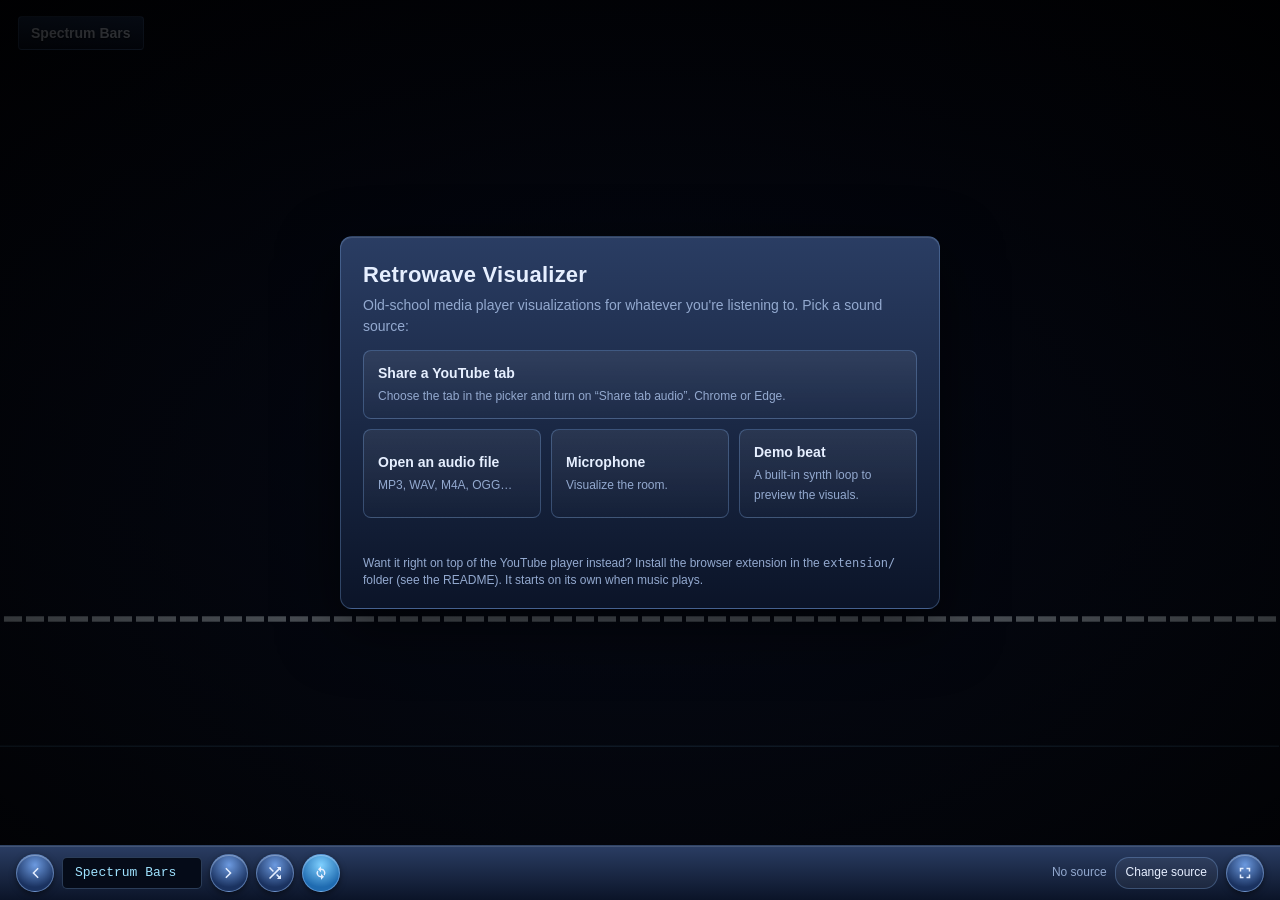
==== index.html @ c6bda589 "Add Retrowave Visualizer Old-school media player style music visualizations for YouTube: a Manifest " ====
<!doctype html>
<html lang="en">
<head>
<meta charset="utf-8">
<meta name="viewport" content="width=device-width, initial-scale=1">
<title>Retrowave Visualizer</title>
<link rel="icon" href="extension/icons/icon32.png">
<style>
  :root {
    --bg: #04070f;
    --panel-top: #2a3d63;
    --panel-bot: #0b1428;
    --edge: rgba(140, 190, 255, 0.28);
    --text: #e6efff;
    --muted: #93a9cf;
    --accent: #4fa3ff;
    color-scheme: dark;
  }
  * { box-sizing: border-box; }
  html, body { height: 100%; }
  body {
    margin: 0;
    background: var(--bg);
    color: var(--text);
    font: 14px/1.45 "Segoe UI", Tahoma, Roboto, Arial, sans-serif;
    display: flex;
    flex-direction: column;
    overflow: hidden;
  }

  #stage { position: relative; flex: 1; min-height: 0; background: #000; }
  #viz { position: absolute; inset: 0; width: 100%; height: 100%; display: block; }

  #title {
    position: absolute; left: 18px; top: 16px;
    padding: 6px 12px; border-radius: 4px;
    background: linear-gradient(180deg, rgba(40,70,120,.75), rgba(10,20,45,.75));
    border: 1px solid var(--edge);
    font-weight: 600; text-shadow: 0 1px 2px #000;
    opacity: 0; transform: translateY(-6px); transition: opacity .4s, transform .4s;
    pointer-events: none;
  }
  #title.show { opacity: 1; transform: none; }

  /* Welcome card */
  #welcome {
    position: absolute; inset: 0; display: grid; place-items: center; padding: 16px;
    background: radial-gradient(ellipse at center, rgba(4,8,20,.55), rgba(0,0,0,.85));
  }
  #welcome.hidden { display: none; }
  .card {
    width: min(600px, 100%);
    background: linear-gradient(180deg, var(--panel-top), var(--panel-bot));
    border: 1px solid var(--edge); border-radius: 12px;
    box-shadow: 0 20px 60px rgba(0,0,0,.6), inset 0 1px 0 rgba(255,255,255,.12);
    padding: 22px 22px 18px;
  }
  .card h1 { margin: 0 0 4px; font-size: 22px; letter-spacing: .01em; }
  .card p { margin: 0 0 14px; color: var(--muted); }
  .sources { display: grid; grid-template-columns: repeat(3, 1fr); gap: 10px; }
  @media (max-width: 560px) { .sources { grid-template-columns: 1fr; } }
  .src {
    text-align: left; cursor: pointer; font: inherit; color: var(--text);
    padding: 12px 14px; border-radius: 8px;
    border: 1px solid var(--edge);
    background: linear-gradient(180deg, rgba(255,255,255,.07), rgba(255,255,255,.01));
  }
  .src:hover { border-color: var(--accent); background: linear-gradient(180deg, rgba(79,163,255,.22), rgba(79,163,255,.05)); }
  .src b { display: block; margin-bottom: 2px; }
  .src span { color: var(--muted); font-size: 12px; }
  .src.featured { grid-column: 1 / -1; }
  .tip { margin-top: 14px; font-size: 12px; color: var(--muted); }
  .tip a { color: var(--accent); }
  #error { margin-top: 10px; color: #ff8f8f; font-size: 13px; min-height: 1em; }

  /* Transport bar */
  #bar {
    display: flex; align-items: center; gap: 8px; flex-wrap: wrap;
    padding: 8px 16px;
    background: linear-gradient(180deg, var(--panel-top), var(--panel-bot));
    border-top: 1px solid var(--edge);
    box-shadow: inset 0 1px 0 rgba(255,255,255,.12);
  }
  body.immersive #bar { display: none; }
  .orb {
    width: 38px; height: 38px; border-radius: 50%; padding: 0; cursor: pointer;
    display: grid; place-items: center; color: var(--text);
    border: 1px solid rgba(160,200,255,.45);
    background: radial-gradient(circle at 50% 28%, #6c9ae0, #1a3260 70%);
    box-shadow: 0 2px 6px rgba(0,0,0,.5), inset 0 1px 0 rgba(255,255,255,.3);
  }
  .orb:hover { filter: brightness(1.2); }
  .orb.on { background: radial-gradient(circle at 50% 28%, #7fd0ff, #1f6bb0 70%); }
  .orb svg { width: 18px; height: 18px; fill: currentColor; }
  #presetName {
    min-width: 140px; padding: 6px 12px; border-radius: 5px;
    background: #050b18; border: 1px solid var(--edge);
    font-family: Consolas, "Courier New", monospace; font-size: 13px; color: #9fe3ff;
    white-space: nowrap; overflow: hidden; text-overflow: ellipsis;
  }
  .spacer { flex: 1; }
  #source { color: var(--muted); font-size: 12px; white-space: nowrap; overflow: hidden; text-overflow: ellipsis; max-width: 40vw; }
  .chip {
    font: inherit; font-size: 12px; cursor: pointer; color: var(--text);
    padding: 6px 10px; border-radius: 14px; border: 1px solid var(--edge); background: rgba(255,255,255,.05);
  }
  .chip:hover { border-color: var(--accent); }
  #player { height: 30px; max-width: 260px; display: none; }
  #player.show { display: block; }
  @media (max-width: 600px) { #source { display: none; } #presetName { min-width: 0; flex: 1; } }
</style>
</head>
<body>
<div id="stage">
  <canvas id="viz"></canvas>
  <div id="title"></div>

  <div id="welcome">
    <div class="card">
      <h1>Retrowave Visualizer</h1>
      <p>Old-school media player visualizations for whatever you're listening to. Pick a sound source:</p>
      <div class="sources">
        <button class="src featured" data-src="tab"><b>Share a YouTube tab</b><span>Choose the tab in the picker and turn on “Share tab audio”. Chrome or Edge.</span></button>
        <button class="src" data-src="file"><b>Open an audio file</b><span>MP3, WAV, M4A, OGG…</span></button>
        <button class="src" data-src="mic"><b>Microphone</b><span>Visualize the room.</span></button>
        <button class="src" data-src="demo"><b>Demo beat</b><span>A built-in synth loop to preview the visuals.</span></button>
      </div>
      <div id="error" role="alert"></div>
      <div class="tip">Want it right on top of the YouTube player instead? Install the browser extension in the <code>extension/</code> folder (see the README). It starts on its own when music plays.</div>
    </div>
  </div>
</div>

<div id="bar">
  <button class="orb" id="prev" title="Previous visualization  [" aria-label="Previous visualization"><svg viewBox="0 0 24 24"><path d="M15.5 5 8.5 12l7 7 1.4-1.4L11.3 12l5.6-5.6z"/></svg></button>
  <div id="presetName"></div>
  <button class="orb" id="next" title="Next visualization  ]" aria-label="Next visualization"><svg viewBox="0 0 24 24"><path d="M8.5 5 7.1 6.4l5.6 5.6-5.6 5.6L8.5 19l7-7z"/></svg></button>
  <button class="orb" id="shuffle" title="Random visualization" aria-label="Random visualization"><svg viewBox="0 0 24 24"><path d="M10.6 9.2 5.4 4 4 5.4l5.2 5.2 1.4-1.4zM14.5 4l2 2L4 18.6 5.4 20 18 7.5l2 2V4h-5.5zm.3 9.4-1.4 1.4 3.1 3.1-2 2H20v-5.5l-2 2-3.2-3z"/></svg></button>
  <button class="orb on" id="cycle" title="Auto-change every 30 s" aria-label="Toggle auto-change" aria-pressed="true"><svg viewBox="0 0 24 24"><path d="M12 6V3L8 7l4 4V8a4 4 0 0 1 4 4 4 4 0 0 1-.5 1.9l1.5 1.5A6 6 0 0 0 12 6zm-4 6a4 4 0 0 1 .5-1.9L7 8.6A6 6 0 0 0 12 18v3l4-4-4-4v3a4 4 0 0 1-4-4z"/></svg></button>
  <audio id="player" controls></audio>
  <div class="spacer"></div>
  <div id="source">No source</div>
  <button class="chip" id="change">Change source</button>
  <button class="orb" id="full" title="Full screen  F" aria-label="Full screen"><svg viewBox="0 0 24 24"><path d="M7 14H5v5h5v-2H7v-3zm-2-4h2V7h3V5H5v5zm12 7h-3v2h5v-5h-2v3zM14 5v2h3v3h2V5h-5z"/></svg></button>
</div>

<input type="file" id="file" accept="audio/*,video/*" hidden>

<script src="extension/visualizer.js"></script>
<script>
(() => {
  'use strict';
  const $ = (id) => document.getElementById(id);
  const titleEl = $('title');
  let titleTimer = 0;

  const engine = new RetrowaveVisualizer($('viz'), {
    autoCycle: true,
    cycleSeconds: 30,
    onPresetChange: (_i, name) => showTitle(name),
  });
  engine.start();

  function showTitle(name) {
    $('presetName').textContent = name;
    titleEl.textContent = name;
    titleEl.classList.add('show');
    clearTimeout(titleTimer);
    titleTimer = setTimeout(() => titleEl.classList.remove('show'), 2600);
  }
  showTitle(engine.presetName);

  /* ---------------- audio sources ---------------- */
  let ctx = null;
  let analyser = null;
  let current = null; // { stop() }

  function audio() {
    if (!ctx) {
      ctx = new AudioContext();
      analyser = ctx.createAnalyser();
      analyser.fftSize = 2048;
      analyser.smoothingTimeConstant = 0.78;
      engine.setAnalyser(analyser);
    }
    if (ctx.state !== 'running') ctx.resume();
    return ctx;
  }

  function stopCurrent() {
    if (current) { try { current.stop(); } catch (e) {} }
    current = null;
    $('player').classList.remove('show');
  }

  function setSource(label) {
    $('source').textContent = label;
    $('welcome').classList.add('hidden');
    $('error').textContent = '';
  }

  function fail(msg) {
    $('welcome').classList.remove('hidden');
    $('error').textContent = msg;
  }

  async function useTab() {
    if (!navigator.mediaDevices || !navigator.mediaDevices.getDisplayMedia) {
      return fail('This browser cannot share tab audio. Try Chrome or Edge on a computer, or use the extension.');
    }
    let stream;
    try {
      stream = await navigator.mediaDevices.getDisplayMedia({
        video: true,
        audio: { echoCancellation: false, noiseSuppression: false, autoGainControl: false },
        preferCurrentTab: false,
        selfBrowserSurface: 'exclude',
        systemAudio: 'include',
      });
    } catch (e) {
      return fail('Sharing was cancelled.');
    }
    const tracks = stream.getAudioTracks();
    if (!tracks.length) {
      stream.getTracks().forEach((t) => t.stop());
      return fail('No audio came through. In the picker choose a Chrome tab and make sure “Share tab audio” is on.');
    }
    stopCurrent();
    const c = audio();
    const src = c.createMediaStreamSource(new MediaStream(tracks));
    src.connect(analyser); // not to the speakers: the tab already plays its own sound
    current = { stop() { src.disconnect(); stream.getTracks().forEach((t) => t.stop()); } };
    tracks[0].addEventListener('ended', () => { if (current) { stopCurrent(); fail('Tab sharing stopped. Pick a source to continue.'); } });
    setSource('Tab audio: ' + (tracks[0].label || 'shared tab'));
  }

  async function useMic() {
    let stream;
    try {
      stream = await navigator.mediaDevices.getUserMedia({
        audio: { echoCancellation: false, noiseSuppression: false, autoGainControl: false },
      });
    } catch (e) {
      return fail('Microphone access was blocked.');
    }
    stopCurrent();
    const c = audio();
    const src = c.createMediaStreamSource(stream);
    src.connect(analyser);
    current = { stop() { src.disconnect(); stream.getTracks().forEach((t) => t.stop()); } };
    setSource('Microphone');
  }

  const player = $('player');
  let playerSrc = null;
  function useFile(file) {
    stopCurrent();
    const c = audio();
    if (!playerSrc) {
      playerSrc = c.createMediaElementSource(player);
    }
    playerSrc.connect(analyser);
    analyser.connect(c.destination);
    if (player.src) URL.revokeObjectURL(player.src);
    player.src = URL.createObjectURL(file);
    player.classList.add('show');
    player.play().catch(() => {});
    current = {
      stop() {
        player.pause();
        playerSrc.disconnect();
        try { analyser.disconnect(c.destination); } catch (e) {}
      },
    };
    setSource(file.name);
  }

  // Small built-in synth loop so the visuals can be previewed without any media.
  function useDemo() {
    stopCurrent();
    const c = audio();
    const out = c.createGain();
    out.gain.value = 0.5;
    out.connect(analyser);
    analyser.connect(c.destination);

    const noiseBuf = c.createBuffer(1, c.sampleRate, c.sampleRate);
    const nd = noiseBuf.getChannelData(0);
    for (let i = 0; i < nd.length; i++) nd[i] = Math.random() * 2 - 1;

    const bpm = 118;
    const step = 60 / bpm / 4; // 16th notes
    const roots = [45, 41, 48, 43]; // A, F, C, G (midi)
    const mtof = (m) => 440 * Math.pow(2, (m - 69) / 12);
    let n = 0;
    let nextTime = c.currentTime + 0.1;

    function kick(t) {
      const o = c.createOscillator(), g = c.createGain();
      o.frequency.setValueAtTime(150, t);
      o.frequency.exponentialRampToValueAtTime(40, t + 0.15);
      g.gain.setValueAtTime(1, t);
      g.gain.exponentialRampToValueAtTime(0.001, t + 0.4);
      o.connect(g).connect(out); o.start(t); o.stop(t + 0.45);
    }
    function noise(t, dur, hp, vol) {
      const s = c.createBufferSource(), f = c.createBiquadFilter(), g = c.createGain();
      s.buffer = noiseBuf; f.type = 'highpass'; f.frequency.value = hp;
      g.gain.setValueAtTime(vol, t); g.gain.exponentialRampToValueAtTime(0.001, t + dur);
      s.connect(f).connect(g).connect(out); s.start(t); s.stop(t + dur + 0.02);
    }
    function tone(t, midi, dur, type, vol, cutoff) {
      const o = c.createOscillator(), f = c.createBiquadFilter(), g = c.createGain();
      o.type = type; o.frequency.value = mtof(midi);
      f.type = 'lowpass'; f.frequency.setValueAtTime(cutoff, t); f.frequency.exponentialRampToValueAtTime(cutoff * 0.3, t + dur);
      g.gain.setValueAtTime(0.0001, t); g.gain.exponentialRampToValueAtTime(vol, t + 0.02);
      g.gain.exponentialRampToValueAtTime(0.0001, t + dur);
      o.connect(f).connect(g).connect(out); o.start(t); o.stop(t + dur + 0.05);
    }

    const timer = setInterval(() => {
      while (nextTime < c.currentTime + 0.2) {
        const s = n % 16;
        const bar = Math.floor(n / 16) % 4;
        const root = roots[bar];
        if (s % 4 === 0) kick(nextTime);
        if (s === 4 || s === 12) noise(nextTime, 0.18, 1500, 0.5);
        if (s % 2 === 1) noise(nextTime, 0.05, 7000, 0.18);
        if ([0, 3, 6, 8, 11, 14].includes(s)) tone(nextTime, root, step * 1.8, 'sawtooth', 0.35, 900);
        if (s === 0) [12, 16, 19, 24].forEach((iv, k) => tone(nextTime, root + iv + (k === 1 && bar % 2 ? -1 : 0), step * 15, 'triangle', 0.07, 3000));
        if (s % 4 === 2) tone(nextTime, root + 24 + [0, 7, 12, 7][(n / 4 | 0) % 4], step * 1.5, 'square', 0.05, 4000);
        nextTime += step;
        n++;
      }
    }, 50);
    current = { stop() { clearInterval(timer); out.disconnect(); try { analyser.disconnect(c.destination); } catch (e) {} } };
    setSource('Demo beat');
  }

  /* ---------------- UI wiring ---------------- */
  document.querySelectorAll('.src').forEach((b) =>
    b.addEventListener('click', () => {
      const s = b.dataset.src;
      if (s === 'tab') useTab();
      else if (s === 'mic') useMic();
      else if (s === 'demo') useDemo();
      else if (s === 'file') $('file').click();
    })
  );
  $('file').addEventListener('change', (e) => { const f = e.target.files[0]; if (f) useFile(f); e.target.value = ''; });

  $('prev').onclick = () => engine.prev();
  $('next').onclick = () => engine.next();
  $('shuffle').onclick = () => engine.random();
  $('cycle').onclick = () => {
    engine.autoCycle = !engine.autoCycle;
    $('cycle').classList.toggle('on', engine.autoCycle);
    $('cycle').setAttribute('aria-pressed', String(engine.autoCycle));
  };
  $('change').onclick = () => { $('welcome').classList.remove('hidden'); $('error').textContent = ''; };
  $('welcome').addEventListener('click', (e) => { if (e.target.id === 'welcome' && current) $('welcome').classList.add('hidden'); });

  function toggleFull() {
    if (document.fullscreenElement) document.exitFullscreen();
    else document.documentElement.requestFullscreen().catch(() => {});
  }
  $('full').onclick = toggleFull;
  document.addEventListener('fullscreenchange', () => document.body.classList.toggle('immersive', !!document.fullscreenElement));
  $('stage').addEventListener('dblclick', toggleFull);

  document.addEventListener('keydown', (e) => {
    if (e.ctrlKey || e.metaKey || e.altKey) return;
    if (e.key === ']') engine.next();
    else if (e.key === '[') engine.prev();
    else if (e.key === 'f' || e.key === 'F') toggleFull();
    else if (e.key === 'Escape' && current) $('welcome').classList.add('hidden');
  });
})();
</script>
</body>
</html>
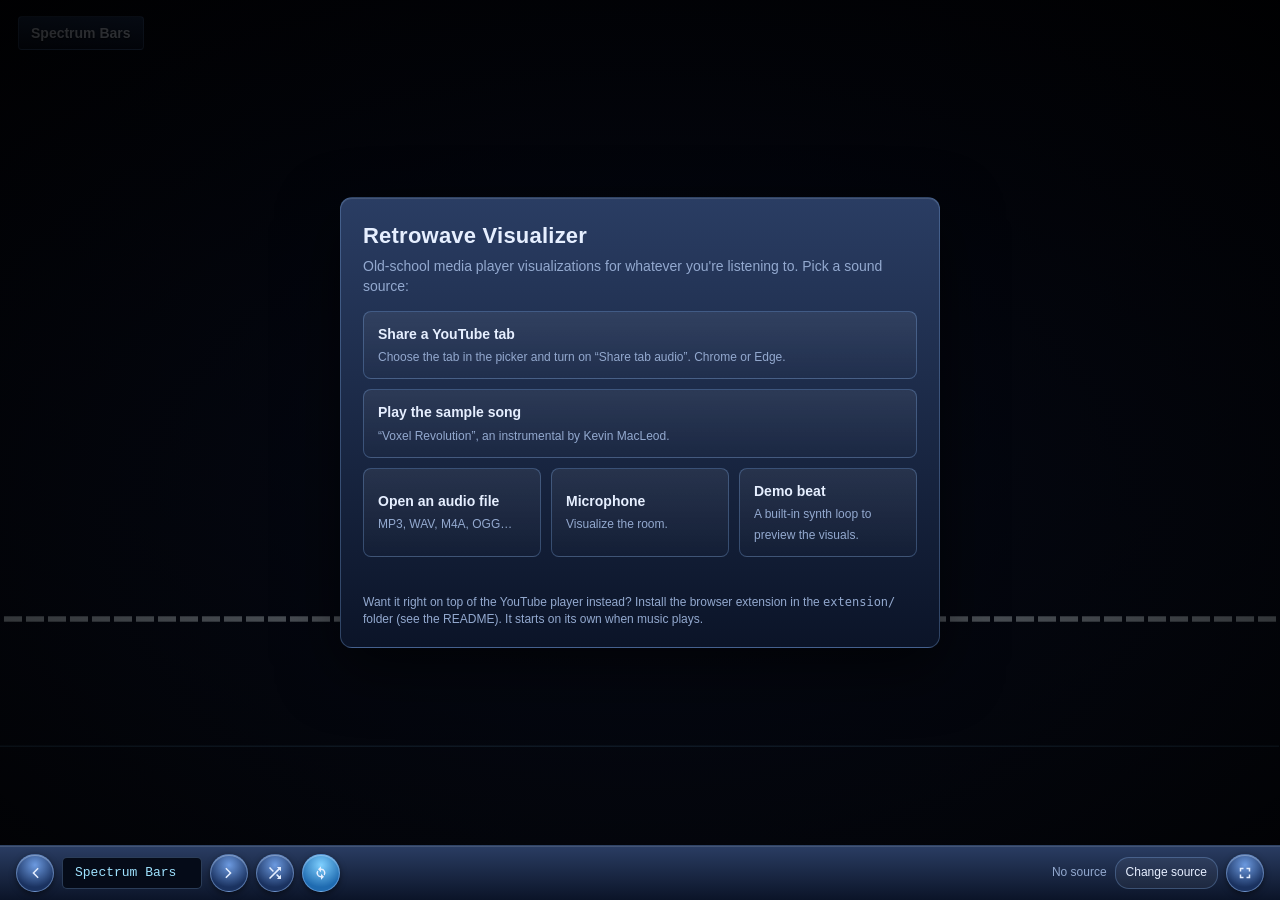
==== commit 67991c09: "Add bundled sample song to the web page Add "Voxel Revolution" by Kevin MacLeod (CC BY 4.0) as sampl" ====
--- a/index.html
+++ b/index.html
@@ -105,6 +105,9 @@
     padding: 6px 10px; border-radius: 14px; border: 1px solid var(--edge); background: rgba(255,255,255,.05);
   }
   .chip:hover { border-color: var(--accent); }
+  #credit { color: var(--muted); font-size: 11px; white-space: nowrap; overflow: hidden; text-overflow: ellipsis; }
+  #credit a { color: var(--accent); }
+  #credit:empty { display: none; }
   #player { height: 30px; max-width: 260px; display: none; }
   #player.show { display: block; }
   @media (max-width: 600px) { #source { display: none; } #presetName { min-width: 0; flex: 1; } }
@@ -121,6 +124,7 @@
       <p>Old-school media player visualizations for whatever you're listening to. Pick a sound source:</p>
       <div class="sources">
         <button class="src featured" data-src="tab"><b>Share a YouTube tab</b><span>Choose the tab in the picker and turn on “Share tab audio”. Chrome or Edge.</span></button>
+        <button class="src featured" data-src="sample"><b>Play the sample song</b><span>“Voxel Revolution”, an instrumental by Kevin MacLeod.</span></button>
         <button class="src" data-src="file"><b>Open an audio file</b><span>MP3, WAV, M4A, OGG…</span></button>
         <button class="src" data-src="mic"><b>Microphone</b><span>Visualize the room.</span></button>
         <button class="src" data-src="demo"><b>Demo beat</b><span>A built-in synth loop to preview the visuals.</span></button>
@@ -138,6 +142,7 @@
   <button class="orb" id="shuffle" title="Random visualization" aria-label="Random visualization"><svg viewBox="0 0 24 24"><path d="M10.6 9.2 5.4 4 4 5.4l5.2 5.2 1.4-1.4zM14.5 4l2 2L4 18.6 5.4 20 18 7.5l2 2V4h-5.5zm.3 9.4-1.4 1.4 3.1 3.1-2 2H20v-5.5l-2 2-3.2-3z"/></svg></button>
   <button class="orb on" id="cycle" title="Auto-change every 30 s" aria-label="Toggle auto-change" aria-pressed="true"><svg viewBox="0 0 24 24"><path d="M12 6V3L8 7l4 4V8a4 4 0 0 1 4 4 4 4 0 0 1-.5 1.9l1.5 1.5A6 6 0 0 0 12 6zm-4 6a4 4 0 0 1 .5-1.9L7 8.6A6 6 0 0 0 12 18v3l4-4-4-4v3a4 4 0 0 1-4-4z"/></svg></button>
   <audio id="player" controls></audio>
+  <div id="credit"></div>
   <div class="spacer"></div>
   <div id="source">No source</div>
   <button class="chip" id="change">Change source</button>
@@ -253,7 +258,7 @@
 
   const player = $('player');
   let playerSrc = null;
-  function useFile(file) {
+  function playUrl(url, label) {
     stopCurrent();
     const c = audio();
     if (!playerSrc) {
@@ -261,8 +266,8 @@
     }
     playerSrc.connect(analyser);
     analyser.connect(c.destination);
-    if (player.src) URL.revokeObjectURL(player.src);
-    player.src = URL.createObjectURL(file);
+    if (player.src.startsWith('blob:')) URL.revokeObjectURL(player.src);
+    player.src = url;
     player.classList.add('show');
     player.play().catch(() => {});
     current = {
@@ -270,9 +275,28 @@
         player.pause();
         playerSrc.disconnect();
         try { analyser.disconnect(c.destination); } catch (e) {}
+        $('credit').textContent = '';
       },
     };
-    setSource(file.name);
+    setSource(label);
+  }
+
+  function useFile(file) {
+    player.loop = false;
+    playUrl(URL.createObjectURL(file), file.name);
+  }
+
+  function useSample() {
+    // Browsers silence Web Audio analysis of local files opened via file://.
+    if (location.protocol === 'file:') {
+      return fail('The sample song only works on the hosted page. Here, use “Open an audio file” and pick samples/voxel-revolution.mp3.');
+    }
+    player.loop = true;
+    playUrl('samples/voxel-revolution.mp3', 'Voxel Revolution: Kevin MacLeod');
+    const credit = $('credit');
+    credit.textContent = '';
+    const a = (href, text) => { const e = document.createElement('a'); e.href = href; e.target = '_blank'; e.rel = 'noopener'; e.textContent = text; return e; };
+    credit.append('“Voxel Revolution” by Kevin MacLeod (', a('https://incompetech.com', 'incompetech.com'), '), licensed under ', a('https://creativecommons.org/licenses/by/4.0/', 'CC BY 4.0'));
   }
 
   // Small built-in synth loop so the visuals can be previewed without any media.
@@ -342,6 +366,7 @@
     b.addEventListener('click', () => {
       const s = b.dataset.src;
       if (s === 'tab') useTab();
+      else if (s === 'sample') useSample();
       else if (s === 'mic') useMic();
       else if (s === 'demo') useDemo();
       else if (s === 'file') $('file').click();
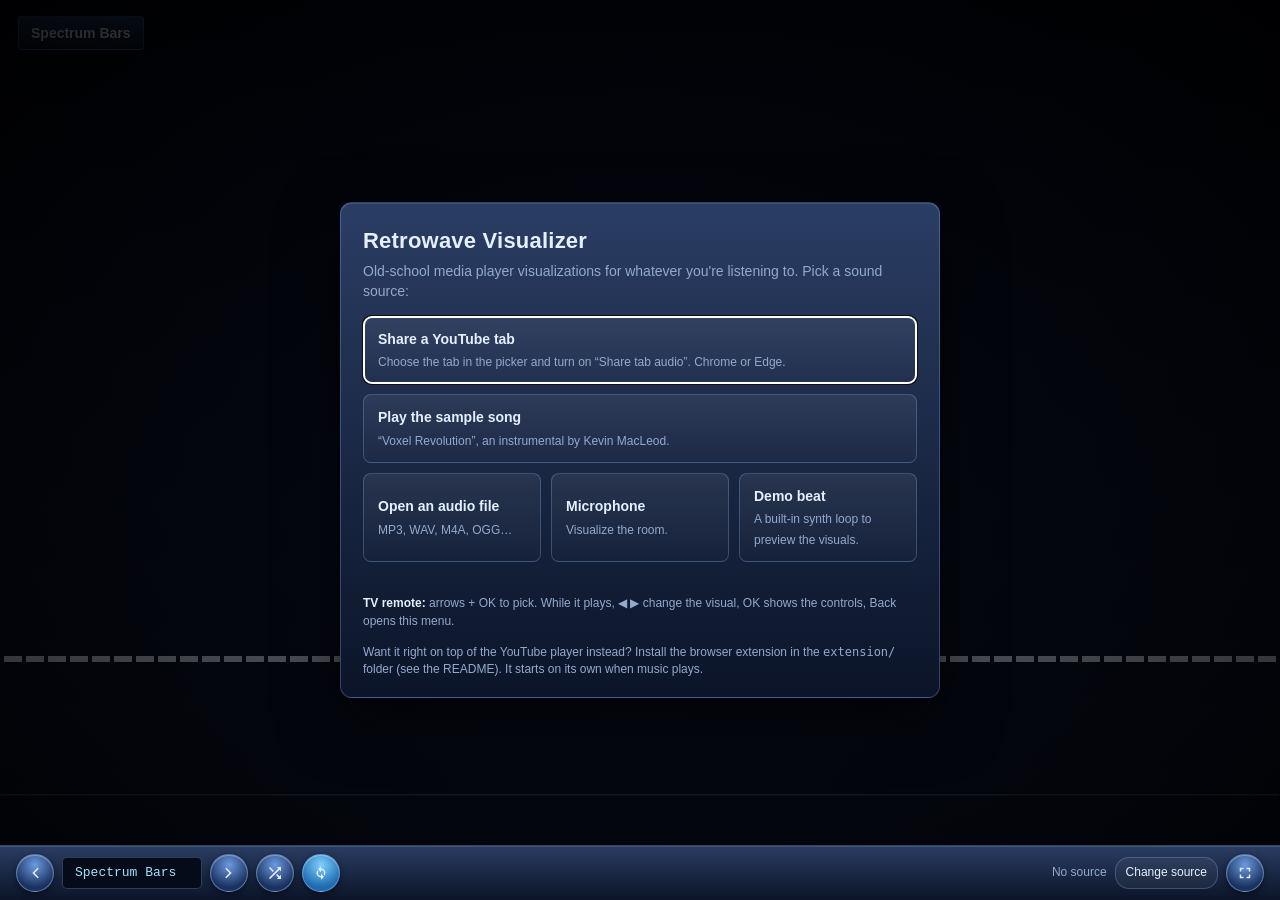
==== commit 53f6a2a7: "Make the web page usable with a TV remote - Arrow keys move a visible yellow focus between buttons i" ====
--- a/index.html
+++ b/index.html
@@ -23,13 +23,30 @@
     background: var(--bg);
     color: var(--text);
     font: 14px/1.45 "Segoe UI", Tahoma, Roboto, Arial, sans-serif;
-    display: flex;
-    flex-direction: column;
     overflow: hidden;
   }
-
-  #stage { position: relative; flex: 1; min-height: 0; background: #000; }
-  #viz { position: absolute; inset: 0; width: 100%; height: 100%; display: block; }
+  body.hide-cursor { cursor: none; }
+
+  /* Older TV browsers don't know `inset`, so spell out the edges. */
+  #stage { position: fixed; top: 0; right: 0; bottom: 0; left: 0; background: #000; }
+  #viz { position: absolute; top: 0; left: 0; width: 100%; height: 100%; display: block; }
+
+  /* Highlight for TV remote / keyboard navigation. Plain :focus so old TV browsers apply it. */
+  body.using-keys .nav:focus {
+    outline: 3px solid #ffd54a;
+    outline-offset: 3px;
+    box-shadow: 0 0 0 7px rgba(255, 213, 74, 0.3);
+  }
+  body.using-keys .src.nav:focus { background: linear-gradient(180deg, rgba(255,213,74,.22), rgba(255,213,74,.05)); }
+
+  #toast {
+    position: absolute; left: 50%; top: 16px; transform: translateX(-50%);
+    padding: 8px 14px; border-radius: 6px; max-width: calc(100% - 32px);
+    background: rgba(0,0,0,.72); border: 1px solid var(--edge);
+    font-size: 15px; text-align: center; pointer-events: none;
+    opacity: 0; transition: opacity .35s;
+  }
+  #toast.show { opacity: 1; }
 
   #title {
     position: absolute; left: 18px; top: 16px;
@@ -44,12 +61,13 @@
 
   /* Welcome card */
   #welcome {
-    position: absolute; inset: 0; display: grid; place-items: center; padding: 16px;
+    position: absolute; top: 0; right: 0; bottom: 0; left: 0;
+    display: flex; align-items: center; justify-content: center; padding: 16px;
     background: radial-gradient(ellipse at center, rgba(4,8,20,.55), rgba(0,0,0,.85));
   }
   #welcome.hidden { display: none; }
   .card {
-    width: min(600px, 100%);
+    width: 100%; max-width: 600px;
     background: linear-gradient(180deg, var(--panel-top), var(--panel-bot));
     border: 1px solid var(--edge); border-radius: 12px;
     box-shadow: 0 20px 60px rgba(0,0,0,.6), inset 0 1px 0 rgba(255,255,255,.12);
@@ -71,17 +89,22 @@
   .src.featured { grid-column: 1 / -1; }
   .tip { margin-top: 14px; font-size: 12px; color: var(--muted); }
   .tip a { color: var(--accent); }
+  .remote-tip { margin-top: 10px; font-size: 12px; color: var(--muted); }
+  .remote-tip b { color: var(--text); }
   #error { margin-top: 10px; color: #ff8f8f; font-size: 13px; min-height: 1em; }
 
   /* Transport bar */
   #bar {
+    position: fixed; left: 0; right: 0; bottom: 0;
     display: flex; align-items: center; gap: 8px; flex-wrap: wrap;
     padding: 8px 16px;
+    transition: transform .3s, opacity .3s;
     background: linear-gradient(180deg, var(--panel-top), var(--panel-bot));
     border-top: 1px solid var(--edge);
     box-shadow: inset 0 1px 0 rgba(255,255,255,.12);
   }
-  body.immersive #bar { display: none; }
+  body.bar-hidden #bar { transform: translateY(110%); opacity: 0; visibility: hidden; transition: transform .3s, opacity .3s, visibility 0s .3s; }
+  .orb.hidden, .src.hidden { display: none; }
   .orb {
     width: 38px; height: 38px; border-radius: 50%; padding: 0; cursor: pointer;
     display: grid; place-items: center; color: var(--text);
@@ -105,7 +128,7 @@
     padding: 6px 10px; border-radius: 14px; border: 1px solid var(--edge); background: rgba(255,255,255,.05);
   }
   .chip:hover { border-color: var(--accent); }
-  #credit { color: var(--muted); font-size: 11px; white-space: nowrap; overflow: hidden; text-overflow: ellipsis; }
+  #credit { color: var(--muted); font-size: 11px; white-space: nowrap; overflow: hidden; text-overflow: ellipsis; max-width: 30vw; }
   #credit a { color: var(--accent); }
   #credit:empty { display: none; }
   #player { height: 30px; max-width: 260px; display: none; }
@@ -117,36 +140,39 @@
 <div id="stage">
   <canvas id="viz"></canvas>
   <div id="title"></div>
+  <div id="toast" role="status"></div>
 
   <div id="welcome">
     <div class="card">
       <h1>Retrowave Visualizer</h1>
       <p>Old-school media player visualizations for whatever you're listening to. Pick a sound source:</p>
       <div class="sources">
-        <button class="src featured" data-src="tab"><b>Share a YouTube tab</b><span>Choose the tab in the picker and turn on “Share tab audio”. Chrome or Edge.</span></button>
-        <button class="src featured" data-src="sample"><b>Play the sample song</b><span>“Voxel Revolution”, an instrumental by Kevin MacLeod.</span></button>
-        <button class="src" data-src="file"><b>Open an audio file</b><span>MP3, WAV, M4A, OGG…</span></button>
-        <button class="src" data-src="mic"><b>Microphone</b><span>Visualize the room.</span></button>
-        <button class="src" data-src="demo"><b>Demo beat</b><span>A built-in synth loop to preview the visuals.</span></button>
+        <button class="nav src featured" data-src="tab"><b>Share a YouTube tab</b><span>Choose the tab in the picker and turn on “Share tab audio”. Chrome or Edge.</span></button>
+        <button class="nav src featured" data-src="sample"><b>Play the sample song</b><span>“Voxel Revolution”, an instrumental by Kevin MacLeod.</span></button>
+        <button class="nav src" data-src="file"><b>Open an audio file</b><span>MP3, WAV, M4A, OGG…</span></button>
+        <button class="nav src" data-src="mic"><b>Microphone</b><span>Visualize the room.</span></button>
+        <button class="nav src" data-src="demo"><b>Demo beat</b><span>A built-in synth loop to preview the visuals.</span></button>
       </div>
       <div id="error" role="alert"></div>
+      <div class="remote-tip"><b>TV remote:</b> arrows + OK to pick. While it plays, ◀ ▶ change the visual, OK shows the controls, Back opens this menu.</div>
       <div class="tip">Want it right on top of the YouTube player instead? Install the browser extension in the <code>extension/</code> folder (see the README). It starts on its own when music plays.</div>
     </div>
   </div>
 </div>
 
 <div id="bar">
-  <button class="orb" id="prev" title="Previous visualization  [" aria-label="Previous visualization"><svg viewBox="0 0 24 24"><path d="M15.5 5 8.5 12l7 7 1.4-1.4L11.3 12l5.6-5.6z"/></svg></button>
+  <button class="nav orb" id="prev" title="Previous visualization  [" aria-label="Previous visualization"><svg viewBox="0 0 24 24"><path d="M15.5 5 8.5 12l7 7 1.4-1.4L11.3 12l5.6-5.6z"/></svg></button>
   <div id="presetName"></div>
-  <button class="orb" id="next" title="Next visualization  ]" aria-label="Next visualization"><svg viewBox="0 0 24 24"><path d="M8.5 5 7.1 6.4l5.6 5.6-5.6 5.6L8.5 19l7-7z"/></svg></button>
-  <button class="orb" id="shuffle" title="Random visualization" aria-label="Random visualization"><svg viewBox="0 0 24 24"><path d="M10.6 9.2 5.4 4 4 5.4l5.2 5.2 1.4-1.4zM14.5 4l2 2L4 18.6 5.4 20 18 7.5l2 2V4h-5.5zm.3 9.4-1.4 1.4 3.1 3.1-2 2H20v-5.5l-2 2-3.2-3z"/></svg></button>
-  <button class="orb on" id="cycle" title="Auto-change every 30 s" aria-label="Toggle auto-change" aria-pressed="true"><svg viewBox="0 0 24 24"><path d="M12 6V3L8 7l4 4V8a4 4 0 0 1 4 4 4 4 0 0 1-.5 1.9l1.5 1.5A6 6 0 0 0 12 6zm-4 6a4 4 0 0 1 .5-1.9L7 8.6A6 6 0 0 0 12 18v3l4-4-4-4v3a4 4 0 0 1-4-4z"/></svg></button>
+  <button class="nav orb" id="next" title="Next visualization  ]" aria-label="Next visualization"><svg viewBox="0 0 24 24"><path d="M8.5 5 7.1 6.4l5.6 5.6-5.6 5.6L8.5 19l7-7z"/></svg></button>
+  <button class="nav orb" id="shuffle" title="Random visualization" aria-label="Random visualization"><svg viewBox="0 0 24 24"><path d="M10.6 9.2 5.4 4 4 5.4l5.2 5.2 1.4-1.4zM14.5 4l2 2L4 18.6 5.4 20 18 7.5l2 2V4h-5.5zm.3 9.4-1.4 1.4 3.1 3.1-2 2H20v-5.5l-2 2-3.2-3z"/></svg></button>
+  <button class="nav orb on" id="cycle" title="Auto-change every 30 s" aria-label="Toggle auto-change" aria-pressed="true"><svg viewBox="0 0 24 24"><path d="M12 6V3L8 7l4 4V8a4 4 0 0 1 4 4 4 4 0 0 1-.5 1.9l1.5 1.5A6 6 0 0 0 12 6zm-4 6a4 4 0 0 1 .5-1.9L7 8.6A6 6 0 0 0 12 18v3l4-4-4-4v3a4 4 0 0 1-4-4z"/></svg></button>
+  <button class="nav orb hidden" id="play" title="Play / pause" aria-label="Play or pause"><svg viewBox="0 0 24 24"><path id="playIcon" d="M6 5h4v14H6zm8 0h4v14h-4z"/></svg></button>
   <audio id="player" controls></audio>
   <div id="credit"></div>
   <div class="spacer"></div>
   <div id="source">No source</div>
-  <button class="chip" id="change">Change source</button>
-  <button class="orb" id="full" title="Full screen  F" aria-label="Full screen"><svg viewBox="0 0 24 24"><path d="M7 14H5v5h5v-2H7v-3zm-2-4h2V7h3V5H5v5zm12 7h-3v2h5v-5h-2v3zM14 5v2h3v3h2V5h-5z"/></svg></button>
+  <button class="nav chip" id="change">Change source</button>
+  <button class="nav orb" id="full" title="Full screen  F" aria-label="Full screen"><svg viewBox="0 0 24 24"><path d="M7 14H5v5h5v-2H7v-3zm-2-4h2V7h3V5H5v5zm12 7h-3v2h5v-5h-2v3zM14 5v2h3v3h2V5h-5z"/></svg></button>
 </div>
 
 <input type="file" id="file" accept="audio/*,video/*" hidden>
@@ -196,16 +222,17 @@
     if (current) { try { current.stop(); } catch (e) {} }
     current = null;
     $('player').classList.remove('show');
+    $('play').classList.add('hidden');
   }
 
   function setSource(label) {
     $('source').textContent = label;
-    $('welcome').classList.add('hidden');
     $('error').textContent = '';
+    closeMenu();
   }
 
   function fail(msg) {
-    $('welcome').classList.remove('hidden');
+    openMenu();
     $('error').textContent = msg;
   }
 
@@ -269,6 +296,7 @@
     if (player.src.startsWith('blob:')) URL.revokeObjectURL(player.src);
     player.src = url;
     player.classList.add('show');
+    $('play').classList.remove('hidden');
     player.play().catch(() => {});
     current = {
       stop() {
@@ -362,6 +390,18 @@
   }
 
   /* ---------------- UI wiring ---------------- */
+  const body = document.body;
+  const welcome = $('welcome');
+  const bar = $('bar');
+
+  // Hide sources this browser can't do (most TV browsers can't share tabs or use a mic).
+  const md = navigator.mediaDevices;
+  if (!md || !md.getDisplayMedia) document.querySelector('[data-src=tab]').classList.add('hidden');
+  if (!md || !md.getUserMedia) document.querySelector('[data-src=mic]').classList.add('hidden');
+  const fsTarget = document.documentElement;
+  const canFull = !!(fsTarget.requestFullscreen || fsTarget.webkitRequestFullscreen);
+  if (!canFull) $('full').classList.add('hidden');
+
   document.querySelectorAll('.src').forEach((b) =>
     b.addEventListener('click', () => {
       const s = b.dataset.src;
@@ -374,32 +414,201 @@
   );
   $('file').addEventListener('change', (e) => { const f = e.target.files[0]; if (f) useFile(f); e.target.value = ''; });
 
+  function toggleCycle() {
+    engine.autoCycle = !engine.autoCycle;
+    $('cycle').classList.toggle('on', engine.autoCycle);
+    $('cycle').setAttribute('aria-pressed', String(engine.autoCycle));
+    toast(engine.autoCycle ? 'Auto-change on' : 'Auto-change off');
+  }
+
+  function togglePlay() {
+    if ($('player').classList.contains('show')) {
+      if (player.paused) player.play().catch(() => {}); else player.pause();
+    } else if (ctx) {
+      ctx.state === 'running' ? ctx.suspend() : ctx.resume();
+    }
+  }
+  function syncPlayIcon() {
+    $('playIcon').setAttribute('d', player.paused ? 'M8 5v14l11-7z' : 'M6 5h4v14H6zm8 0h4v14h-4z');
+  }
+  player.addEventListener('play', syncPlayIcon);
+  player.addEventListener('pause', syncPlayIcon);
+
   $('prev').onclick = () => engine.prev();
   $('next').onclick = () => engine.next();
   $('shuffle').onclick = () => engine.random();
-  $('cycle').onclick = () => {
-    engine.autoCycle = !engine.autoCycle;
-    $('cycle').classList.toggle('on', engine.autoCycle);
-    $('cycle').setAttribute('aria-pressed', String(engine.autoCycle));
-  };
-  $('change').onclick = () => { $('welcome').classList.remove('hidden'); $('error').textContent = ''; };
-  $('welcome').addEventListener('click', (e) => { if (e.target.id === 'welcome' && current) $('welcome').classList.add('hidden'); });
-
+  $('cycle').onclick = toggleCycle;
+  $('play').onclick = togglePlay;
+  $('change').onclick = () => openMenu();
+  welcome.addEventListener('click', (e) => { if (e.target === welcome && current) closeMenu(); });
+
+  function isFull() { return !!(document.fullscreenElement || document.webkitFullscreenElement); }
   function toggleFull() {
-    if (document.fullscreenElement) document.exitFullscreen();
-    else document.documentElement.requestFullscreen().catch(() => {});
+    if (isFull()) (document.exitFullscreen || document.webkitExitFullscreen).call(document);
+    else {
+      const r = (fsTarget.requestFullscreen || fsTarget.webkitRequestFullscreen).call(fsTarget);
+      if (r && r.catch) r.catch(() => {});
+    }
   }
   $('full').onclick = toggleFull;
-  document.addEventListener('fullscreenchange', () => document.body.classList.toggle('immersive', !!document.fullscreenElement));
   $('stage').addEventListener('dblclick', toggleFull);
+
+  /* ---- toast ---- */
+  let toastTimer = 0;
+  function toast(text, ms) {
+    const t = $('toast');
+    t.textContent = text;
+    t.classList.add('show');
+    clearTimeout(toastTimer);
+    toastTimer = setTimeout(() => t.classList.remove('show'), ms || 1800);
+  }
+
+  /* ---- menu & control bar visibility ---- */
+  const menuOpen = () => !welcome.classList.contains('hidden');
+  const barShown = () => !body.classList.contains('bar-hidden');
+  let barTimer = 0;
+  let tippedRemote = false;
+
+  function openMenu() {
+    welcome.classList.remove('hidden');
+    $('error').textContent = '';
+    showBar(false);
+    const first = navTargets(welcome)[0];
+    if (first) first.focus();
+  }
+  function closeMenu() {
+    welcome.classList.add('hidden');
+    if (welcome.contains(document.activeElement)) document.activeElement.blur();
+    showBar(false);
+    if (body.classList.contains('using-keys') && !tippedRemote) {
+      tippedRemote = true;
+      toast('◀ ▶ change the visual · OK shows the controls', 4000);
+    }
+  }
+  function showBar(focusIt) {
+    body.classList.remove('bar-hidden', 'hide-cursor');
+    if (focusIt && !bar.contains(document.activeElement)) $('next').focus();
+    clearTimeout(barTimer);
+    barTimer = setTimeout(hideBar, 5000);
+  }
+  function hideBar() {
+    clearTimeout(barTimer);
+    // Keep the controls up while choosing a source or before anything plays.
+    if (menuOpen() || !current) return;
+    if (bar.contains(document.activeElement)) document.activeElement.blur();
+    body.classList.add('bar-hidden', 'hide-cursor');
+  }
+
+  /* ---- spatial navigation for the remote's arrow keys ---- */
+  function navTargets(scope) {
+    return Array.prototype.filter.call(scope.querySelectorAll('.nav'), (el) => el.offsetParent !== null && !el.disabled);
+  }
+  function moveFocus(dir, scope) {
+    const list = navTargets(scope);
+    if (!list.length) return;
+    const cur = document.activeElement;
+    if (list.indexOf(cur) < 0) { list[0].focus(); return; }
+    const r = cur.getBoundingClientRect();
+    const cx = r.left + r.width / 2, cy = r.top + r.height / 2;
+    let best = null, bestScore = Infinity;
+    for (const el of list) {
+      if (el === cur) continue;
+      const b = el.getBoundingClientRect();
+      const dx = b.left + b.width / 2 - cx, dy = b.top + b.height / 2 - cy;
+      let score;
+      if (dir === 'left' || dir === 'right') {
+        if (dir === 'left' ? dx >= -1 : dx <= 1) continue;
+        if (b.bottom <= r.top || b.top >= r.bottom) continue; // same row only
+        score = Math.abs(dx) + Math.abs(dy) * 3;
+      } else {
+        if (dir === 'up' ? dy >= -1 : dy <= 1) continue;
+        score = Math.abs(dy) + Math.abs(dx) * 0.6;
+      }
+      if (score < bestScore) { bestScore = score; best = el; }
+    }
+    if (best) best.focus();
+  }
+
+  /* ---- remote / keyboard ---- */
+  // Maps e.key / legacy keyCodes (Samsung Tizen, LG webOS, Android TV, Fire TV) to actions.
+  function action(e) {
+    const k = e.key, c = e.keyCode;
+    if (k === 'ArrowLeft' || k === 'Left' || c === 37) return 'left';
+    if (k === 'ArrowRight' || k === 'Right' || c === 39) return 'right';
+    if (k === 'ArrowUp' || k === 'Up' || c === 38) return 'up';
+    if (k === 'ArrowDown' || k === 'Down' || c === 40) return 'down';
+    if (k === 'Enter' || k === 'Select' || c === 13 || c === 23) return 'ok';
+    if (k === 'Escape' || k === 'Esc' || k === 'Backspace' || k === 'GoBack' || k === 'BrowserBack' ||
+        c === 27 || c === 8 || c === 10009 || c === 461) return 'back';
+    if (k === 'MediaPlayPause' || k === 'MediaPlay' || k === 'MediaPause' || k === 'MediaStop' || k === ' ' ||
+        c === 179 || c === 415 || c === 19 || c === 413 || c === 10252) return 'playpause';
+    if (k === 'MediaTrackNext' || k === 'MediaFastForward' || k === 'ChannelUp' || k === 'PageUp' || k === ']' ||
+        c === 176 || c === 417 || c === 427 || c === 33 || c === 228) return 'next';
+    if (k === 'MediaTrackPrevious' || k === 'MediaRewind' || k === 'ChannelDown' || k === 'PageDown' || k === '[' ||
+        c === 177 || c === 412 || c === 428 || c === 34 || c === 227) return 'prev';
+    if (k === 'ColorF0Red' || c === 403) return 'random';
+    if (k === 'ColorF1Green' || c === 404) return 'cycle';
+    if (k === 'ColorF2Yellow' || c === 405 || k === 'f' || k === 'F') return 'full';
+    if (k === 'ColorF3Blue' || c === 406 || k === 'm' || k === 'M') return 'menu';
+    if (/^[1-9]$/.test(k)) return 'preset' + k;
+    return null;
+  }
 
   document.addEventListener('keydown', (e) => {
     if (e.ctrlKey || e.metaKey || e.altKey) return;
-    if (e.key === ']') engine.next();
-    else if (e.key === '[') engine.prev();
-    else if (e.key === 'f' || e.key === 'F') toggleFull();
-    else if (e.key === 'Escape' && current) $('welcome').classList.add('hidden');
-  });
+    const a = action(e);
+    if (!a) return;
+    body.classList.add('using-keys');
+    const focused = document.activeElement;
+    const onButton = focused && focused.classList && focused.classList.contains('nav');
+
+    // Let Space / Enter press a focused button the normal way.
+    if (a === 'playpause' && e.key === ' ' && onButton) return;
+
+    if (menuOpen()) {
+      if (a === 'left' || a === 'right' || a === 'up' || a === 'down') moveFocus(a, welcome);
+      else if (a === 'ok') { if (onButton && welcome.contains(focused)) focused.click(); else moveFocus('down', welcome); }
+      else if (a === 'back' || a === 'menu') { if (!current) return; closeMenu(); }
+      else if (!globalAction(a)) return;
+    } else if (barShown() && onButton && bar.contains(focused)) {
+      if (a === 'left' || a === 'right' || a === 'up') moveFocus(a, bar);
+      else if (a === 'ok') focused.click();
+      else if (a === 'down' || a === 'back') { hideBar(); }
+      else if (!globalAction(a)) return;
+      if (a !== 'down' && a !== 'back') showBar(false);
+    } else {
+      // Watching: the remote drives the visuals directly.
+      if (a === 'left') engine.prev();
+      else if (a === 'right') engine.next();
+      else if (a === 'ok' || a === 'up' || a === 'down') showBar(true);
+      else if (a === 'back') { if (barShown() && current) hideBar(); else if (current) openMenu(); else return; }
+      else if (!globalAction(a)) return;
+    }
+    e.preventDefault();
+    e.stopPropagation();
+  }, true);
+
+  function globalAction(a) {
+    if (a === 'next') engine.next();
+    else if (a === 'prev') engine.prev();
+    else if (a === 'random') engine.random();
+    else if (a === 'cycle') toggleCycle();
+    else if (a === 'full') { if (canFull) toggleFull(); }
+    else if (a === 'menu') openMenu();
+    else if (a === 'playpause') togglePlay();
+    else if (a.indexOf('preset') === 0) {
+      const i = Number(a.slice(6)) - 1;
+      if (i < RetrowaveVisualizer.presetNames.length) engine.setPreset(i);
+    } else return false;
+    return true;
+  }
+
+  document.addEventListener('mousemove', () => { body.classList.remove('using-keys'); showBar(false); });
+  document.addEventListener('mousedown', () => body.classList.remove('using-keys'));
+
+  // Put focus on the first source so a remote's OK button works straight away.
+  const firstSrc = navTargets(welcome)[0];
+  if (firstSrc) firstSrc.focus();
 })();
 </script>
 </body>
